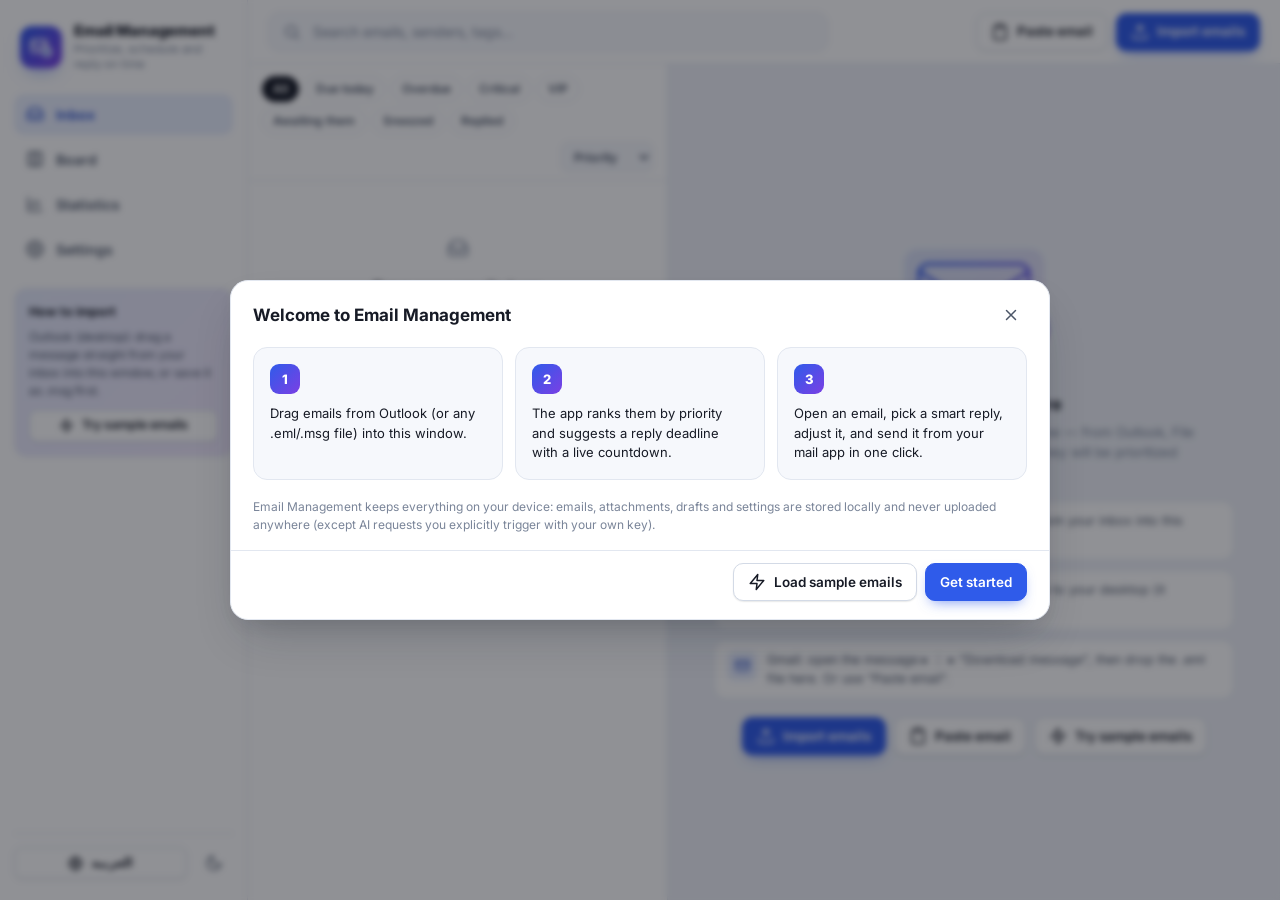
==== index.html @ e76b5bb7 "Add files via upload" ====
<!DOCTYPE html>
<html lang="en" dir="ltr">
<head>
  <meta charset="utf-8">
  <meta name="viewport" content="width=device-width, initial-scale=1, viewport-fit=cover">
  <title>Email Management</title>
  <meta name="description" content="Prioritize your emails, set reply deadlines with live countdowns, and draft replies with smart suggestions — all on your device.">
  <meta name="theme-color" content="#2f5bea">
  <meta name="color-scheme" content="light dark">
  <link rel="manifest" href="manifest.json">
  <link rel="icon" href="icons/favicon.svg" type="image/svg+xml">
  <link rel="apple-touch-icon" href="icons/icon-192.png">
  <link rel="preconnect" href="https://fonts.googleapis.com">
  <link rel="preconnect" href="https://fonts.gstatic.com" crossorigin>
  <link rel="stylesheet" href="https://fonts.googleapis.com/css2?family=Inter:wght@400;500;600;700;800&family=IBM+Plex+Sans+Arabic:wght@400;500;600;700&display=swap">
  <link rel="stylesheet" href="css/styles.css">
</head>
<body>
<svg style="display:none" xmlns="http://www.w3.org/2000/svg">
  <symbol id="i-inbox" viewBox="0 0 24 24"><path d="M22 12h-6l-2 3h-4l-2-3H2"/><path d="M5.45 5.11 2 12v6a2 2 0 0 0 2 2h16a2 2 0 0 0 2-2v-6l-3.45-6.89A2 2 0 0 0 16.76 4H7.24a2 2 0 0 0-1.79 1.11z"/></symbol>
  <symbol id="i-board" viewBox="0 0 24 24"><rect x="3" y="3" width="18" height="18" rx="2"/><path d="M9 3v18M15 3v18"/></symbol>
  <symbol id="i-chart" viewBox="0 0 24 24"><path d="M3 3v18h18"/><path d="M7 15v-4M12 15V7M17 15v-6"/></symbol>
  <symbol id="i-settings" viewBox="0 0 24 24"><circle cx="12" cy="12" r="3"/><path d="M19.4 15a1.65 1.65 0 0 0 .33 1.82l.06.06a2 2 0 1 1-2.83 2.83l-.06-.06a1.65 1.65 0 0 0-1.82-.33 1.65 1.65 0 0 0-1 1.51V21a2 2 0 1 1-4 0v-.09A1.65 1.65 0 0 0 9 19.4a1.65 1.65 0 0 0-1.82.33l-.06.06a2 2 0 1 1-2.83-2.83l.06-.06A1.65 1.65 0 0 0 4.68 15a1.65 1.65 0 0 0-1.51-1H3a2 2 0 1 1 0-4h.09A1.65 1.65 0 0 0 4.6 9a1.65 1.65 0 0 0-.33-1.82l-.06-.06a2 2 0 1 1 2.83-2.83l.06.06A1.65 1.65 0 0 0 9 4.68a1.65 1.65 0 0 0 1-1.51V3a2 2 0 1 1 4 0v.09a1.65 1.65 0 0 0 1 1.51 1.65 1.65 0 0 0 1.82-.33l.06-.06a2 2 0 1 1 2.83 2.83l-.06.06A1.65 1.65 0 0 0 19.4 9a1.65 1.65 0 0 0 1.51 1H21a2 2 0 1 1 0 4h-.09a1.65 1.65 0 0 0-1.51 1z"/></symbol>
  <symbol id="i-search" viewBox="0 0 24 24"><circle cx="11" cy="11" r="7"/><path d="m21 21-4.35-4.35"/></symbol>
  <symbol id="i-upload" viewBox="0 0 24 24"><path d="M21 15v4a2 2 0 0 1-2 2H5a2 2 0 0 1-2-2v-4"/><path d="m17 8-5-5-5 5M12 3v12"/></symbol>
  <symbol id="i-paste" viewBox="0 0 24 24"><path d="M16 4h2a2 2 0 0 1 2 2v14a2 2 0 0 1-2 2H6a2 2 0 0 1-2-2V6a2 2 0 0 1 2-2h2"/><rect x="8" y="2" width="8" height="4" rx="1"/></symbol>
  <symbol id="i-plus" viewBox="0 0 24 24"><path d="M12 5v14M5 12h14"/></symbol>
  <symbol id="i-sun" viewBox="0 0 24 24"><circle cx="12" cy="12" r="4"/><path d="M12 2v2M12 20v2M4.93 4.93l1.41 1.41M17.66 17.66l1.41 1.41M2 12h2M20 12h2M4.93 19.07l1.41-1.41M17.66 6.34l1.41-1.41"/></symbol>
  <symbol id="i-moon" viewBox="0 0 24 24"><path d="M21 12.79A9 9 0 1 1 11.21 3 7 7 0 0 0 21 12.79z"/></symbol>
  <symbol id="i-globe" viewBox="0 0 24 24"><circle cx="12" cy="12" r="10"/><path d="M2 12h20M12 2a15.3 15.3 0 0 1 4 10 15.3 15.3 0 0 1-4 10 15.3 15.3 0 0 1-4-10 15.3 15.3 0 0 1 4-10z"/></symbol>
  <symbol id="i-clip" viewBox="0 0 24 24"><path d="m21.44 11.05-9.19 9.19a6 6 0 0 1-8.49-8.49l9.19-9.19a4 4 0 0 1 5.66 5.66l-9.2 9.19a2 2 0 0 1-2.83-2.83l8.49-8.48"/></symbol>
  <symbol id="i-clock" viewBox="0 0 24 24"><circle cx="12" cy="12" r="10"/><path d="M12 6v6l4 2"/></symbol>
  <symbol id="i-bell" viewBox="0 0 24 24"><path d="M18 8A6 6 0 0 0 6 8c0 7-3 9-3 9h18s-3-2-3-9"/><path d="M13.73 21a2 2 0 0 1-3.46 0"/></symbol>
  <symbol id="i-snooze" viewBox="0 0 24 24"><path d="M18 8A6 6 0 0 0 6 8c0 7-3 9-3 9h18s-3-2-3-9"/><path d="M13.73 21a2 2 0 0 1-3.46 0"/><path d="M9 7h6l-6 5h6" stroke-width="1.8"/></symbol>
  <symbol id="i-tag" viewBox="0 0 24 24"><path d="M20.59 13.41l-7.17 7.17a2 2 0 0 1-2.83 0L2 12V2h10l8.59 8.59a2 2 0 0 1 0 2.82z"/><circle cx="7" cy="7" r="1.5"/></symbol>
  <symbol id="i-star" viewBox="0 0 24 24"><path d="m12 2 3.09 6.26L22 9.27l-5 4.87 1.18 6.88L12 17.77l-6.18 3.25L7 14.14 2 9.27l6.91-1.01L12 2z"/></symbol>
  <symbol id="i-trash" viewBox="0 0 24 24"><path d="M3 6h18M8 6V4a2 2 0 0 1 2-2h4a2 2 0 0 1 2 2v2m3 0v14a2 2 0 0 1-2 2H7a2 2 0 0 1-2-2V6h14z"/><path d="M10 11v6M14 11v6"/></symbol>
  <symbol id="i-reply" viewBox="0 0 24 24"><path d="M9 17 4 12l5-5"/><path d="M20 18v-2a4 4 0 0 0-4-4H4"/></symbol>
  <symbol id="i-send" viewBox="0 0 24 24"><path d="m22 2-7 20-4-9-9-4 20-7z"/><path d="M22 2 11 13"/></symbol>
  <symbol id="i-copy" viewBox="0 0 24 24"><rect x="9" y="9" width="13" height="13" rx="2"/><path d="M5 15H4a2 2 0 0 1-2-2V4a2 2 0 0 1 2-2h9a2 2 0 0 1 2 2v1"/></symbol>
  <symbol id="i-check" viewBox="0 0 24 24"><path d="M20 6 9 17l-5-5"/></symbol>
  <symbol id="i-check-circle" viewBox="0 0 24 24"><path d="M22 11.08V12a10 10 0 1 1-5.93-9.14"/><path d="M22 4 12 14.01l-3-3"/></symbol>
  <symbol id="i-chevron" viewBox="0 0 24 24"><path d="m6 9 6 6 6-6"/></symbol>
  <symbol id="i-x" viewBox="0 0 24 24"><path d="M18 6 6 18M6 6l12 12"/></symbol>
  <symbol id="i-more" viewBox="0 0 24 24"><circle cx="12" cy="12" r="1.5"/><circle cx="19" cy="12" r="1.5"/><circle cx="5" cy="12" r="1.5"/></symbol>
  <symbol id="i-mail" viewBox="0 0 24 24"><rect x="2" y="4" width="20" height="16" rx="2"/><path d="m22 7-10 6L2 7"/></symbol>
  <symbol id="i-calendar" viewBox="0 0 24 24"><rect x="3" y="4" width="18" height="18" rx="2"/><path d="M16 2v4M8 2v4M3 10h18"/></symbol>
  <symbol id="i-sparkles" viewBox="0 0 24 24"><path d="m12 3 1.9 5.1L19 10l-5.1 1.9L12 17l-1.9-5.1L5 10l5.1-1.9L12 3z"/><path d="M19 17l.8 2.2L22 20l-2.2.8L19 23l-.8-2.2L16 20l2.2-.8L19 17zM5 2l.6 1.4L7 4l-1.4.6L5 6l-.6-1.4L3 4l1.4-.6L5 2z"/></symbol>
  <symbol id="i-zap" viewBox="0 0 24 24"><path d="M13 2 3 14h9l-1 8 10-12h-9l1-8z"/></symbol>
  <symbol id="i-download" viewBox="0 0 24 24"><path d="M21 15v4a2 2 0 0 1-2 2H5a2 2 0 0 1-2-2v-4"/><path d="m7 10 5 5 5-5M12 15V3"/></symbol>
  <symbol id="i-external" viewBox="0 0 24 24"><path d="M18 13v6a2 2 0 0 1-2 2H5a2 2 0 0 1-2-2V8a2 2 0 0 1 2-2h6"/><path d="M15 3h6v6M10 14 21 3"/></symbol>
  <symbol id="i-menu" viewBox="0 0 24 24"><path d="M3 12h18M3 6h18M3 18h18"/></symbol>
  <symbol id="i-arrow-left" viewBox="0 0 24 24"><path d="m12 19-7-7 7-7M19 12H5"/></symbol>
  <symbol id="i-edit" viewBox="0 0 24 24"><path d="M11 4H4a2 2 0 0 0-2 2v14a2 2 0 0 0 2 2h14a2 2 0 0 0 2-2v-7"/><path d="M18.5 2.5a2.12 2.12 0 0 1 3 3L12 15l-4 1 1-4 9.5-9.5z"/></symbol>
  <symbol id="i-flag" viewBox="0 0 24 24"><path d="M4 15s1-1 4-1 5 2 8 2 4-1 4-1V3s-1 1-4 1-5-2-8-2-4 1-4 1z"/><path d="M4 22v-7"/></symbol>
  <symbol id="i-user" viewBox="0 0 24 24"><path d="M20 21v-2a4 4 0 0 0-4-4H8a4 4 0 0 0-4 4v2"/><circle cx="12" cy="7" r="4"/></symbol>
  <symbol id="i-image" viewBox="0 0 24 24"><rect x="3" y="3" width="18" height="18" rx="2"/><circle cx="8.5" cy="8.5" r="1.5"/><path d="m21 15-5-5L5 21"/></symbol>
  <symbol id="i-refresh" viewBox="0 0 24 24"><path d="M23 4v6h-6M1 20v-6h6"/><path d="M3.51 9a9 9 0 0 1 14.85-3.36L23 10M1 14l4.64 4.36A9 9 0 0 0 20.49 15"/></symbol>
  <symbol id="i-info" viewBox="0 0 24 24"><circle cx="12" cy="12" r="10"/><path d="M12 16v-4M12 8h.01"/></symbol>
  <symbol id="i-shield" viewBox="0 0 24 24"><path d="M12 22s8-4 8-10V5l-8-3-8 3v7c0 6 8 10 8 10z"/></symbol>
  <symbol id="i-folder" viewBox="0 0 24 24"><path d="M22 19a2 2 0 0 1-2 2H4a2 2 0 0 1-2-2V5a2 2 0 0 1 2-2h5l2 3h9a2 2 0 0 1 2 2z"/></symbol>
  <symbol id="i-key" viewBox="0 0 24 24"><path d="m21 2-2 2m-7.61 7.61a5.5 5.5 0 1 1-7.778 7.778 5.5 5.5 0 0 1 7.777-7.777zm0 0L15.5 7.5m0 0 3 3L22 7l-3-3m-3.5 3.5L19 4"/></symbol>
  <symbol id="i-list" viewBox="0 0 24 24"><path d="M8 6h13M8 12h13M8 18h13M3 6h.01M3 12h.01M3 18h.01"/></symbol>
  <symbol id="i-help" viewBox="0 0 24 24"><circle cx="12" cy="12" r="10"/><path d="M9.09 9a3 3 0 0 1 5.83 1c0 2-3 3-3 3M12 17h.01"/></symbol>
  <symbol id="i-logo" viewBox="0 0 24 24"><rect x="2.5" y="5" width="15" height="12" rx="2.5"/><path d="m2.5 8 7.5 5 7.5-5"/><circle cx="18" cy="17" r="4.2" fill="var(--logo-bg, #2f5bea)"/><path d="M18 14.8V17l1.6 1"/></symbol>
</svg>

<div class="app" id="app">
  <aside class="sidebar" id="sidebar">
    <div class="brand">
      <div class="brand-logo"><svg class="ic" style="width:24px;height:24px"><use href="#i-logo"/></svg></div>
      <div class="brand-text"><div class="brand-name" data-i18n="appName"></div><div class="brand-tag" data-i18n="tagline"></div></div>
    </div>
    <nav class="nav">
      <button class="nav-item active" data-view="inbox"><svg class="ic"><use href="#i-inbox"/></svg><span data-i18n="nav_inbox"></span><span class="nav-count" id="countInbox"></span></button>
      <button class="nav-item" data-view="board"><svg class="ic"><use href="#i-board"/></svg><span data-i18n="nav_board"></span></button>
      <button class="nav-item" data-view="stats"><svg class="ic"><use href="#i-chart"/></svg><span data-i18n="nav_stats"></span></button>
      <button class="nav-item" data-view="settings"><svg class="ic"><use href="#i-settings"/></svg><span data-i18n="nav_settings"></span></button>
    </nav>
    <div class="sidebar-block">
      <h4 data-i18n="help_drag"></h4>
      <p data-i18n="empty_outlook"></p>
      <button class="btn sm" id="btnSamples"><svg class="ic sm"><use href="#i-zap"/></svg><span data-i18n="btn_samples"></span></button>
    </div>
    <div class="sidebar-footer">
      <button class="btn sm" id="btnLang"><svg class="ic sm"><use href="#i-globe"/></svg><span id="btnLangText"></span></button>
      <button class="icon-btn" id="btnTheme" title=""><svg class="ic"><use href="#i-moon"/></svg></button>
    </div>
  </aside>
  <div class="scrim" id="scrim"></div>
  <main class="main">
    <header class="topbar">
      <button class="icon-btn" id="btnMenu"><svg class="ic"><use href="#i-menu"/></svg></button>
      <div class="search"><svg class="ic"><use href="#i-search"/></svg><input id="searchInput" type="search" autocomplete="off"></div>
      <div class="topbar-actions">
        <button class="btn" id="btnPaste"><svg class="ic"><use href="#i-paste"/></svg><span data-i18n="btn_paste"></span></button>
        <button class="btn btn-primary" id="btnImport"><svg class="ic"><use href="#i-upload"/></svg><span data-i18n="btn_import"></span></button>
        <input type="file" id="fileInput" multiple accept=".eml,.msg,message/rfc822,application/vnd.ms-outlook" hidden>
      </div>
    </header>

    <section class="view active" id="view-inbox">
      <div class="inbox-layout" id="inboxLayout">
        <div class="list-pane">
          <div class="list-toolbar">
            <div class="filters" id="filters"></div>
            <div class="list-meta"><span id="listCount"></span><select class="sel" id="sortSelect"></select></div>
          </div>
          <div class="bulk-bar" id="bulkBar" hidden></div>
          <div class="email-list" id="emailList"></div>
        </div>
        <div class="detail-pane" id="detailPane"></div>
      </div>
    </section>
    <section class="view" id="view-board"><div class="board-wrap"><div class="board-head"><div><h2 data-i18n="nav_board"></h2><p data-i18n="board_hint"></p></div></div><div class="board" id="board"></div></div></section>
    <section class="view" id="view-stats"><div class="stats-wrap" id="stats"></div></section>
    <section class="view" id="view-settings"><div class="settings-wrap" id="settings"></div></section>
  </main>
</div>

<div class="drop-overlay" id="dropOverlay"><div class="drop-box"><div class="ico"><svg class="ic"><use href="#i-upload"/></svg></div><h2 data-i18n="drop_title"></h2><p data-i18n="drop_sub"></p></div></div>
<div class="modal-root" id="modalRoot"></div>
<div class="toast-root" id="toastRoot"></div>

<script src="js/i18n.js"></script>
<script src="js/db.js"></script>
<script src="js/mime.js"></script>
<script src="js/msg.js"></script>
<script src="js/engine.js"></script>
<script src="js/samples.js"></script>
<script src="js/app.js"></script>
<script src="js/reply.js"></script>
<script src="js/extras.js"></script>
</body>
</html>
---- css/styles.css ----
/* ============================================================
   Email Management — styles
   ============================================================ */
:root {
  --font-latin: "Inter", "Segoe UI", system-ui, -apple-system, "Helvetica Neue", Arial, sans-serif;
  --font-arabic: "IBM Plex Sans Arabic", "Segoe UI", "Noto Sans Arabic", "Noto Naskh Arabic", Tahoma, Arial, sans-serif;
  --font: var(--font-latin);

  --bg: #eef1f7;
  --bg-2: #e6eaf3;
  --surface: #ffffff;
  --surface-2: #f6f8fc;
  --surface-3: #eef2f9;
  --text: #171b26;
  --text-2: #4b5567;
  --muted: #7a8599;
  --border: #e2e7f0;
  --border-2: #d3dae6;
  --primary: #2f5bea;
  --primary-2: #1e46c8;
  --primary-soft: #e8eefe;
  --primary-text: #1f47c9;
  --accent: #7b3fe4;
  --grad: linear-gradient(135deg, #2f5bea 0%, #7b3fe4 100%);
  --grad-soft: linear-gradient(135deg, rgba(47,91,234,.12), rgba(123,63,228,.12));
  --success: #1f9d55; --success-soft: #e3f6ea;
  --warning: #e8890c; --warning-soft: #fff1dc;
  --danger: #e03131; --danger-soft: #fde8e8;
  --info: #0b7285; --info-soft: #dff5f9;

  --p1: #e03131; --p1-soft: #fde8e8;
  --p2: #f08c00; --p2-soft: #fff0d6;
  --p3: #2f5bea; --p3-soft: #e8eefe;
  --p4: #6f7d94; --p4-soft: #eceff5;

  --s-todo: #2f5bea; --s-drafting: #7b3fe4; --s-replied: #1f9d55; --s-awaiting: #0b7285;

  --shadow-sm: 0 1px 2px rgba(23,27,38,.06), 0 1px 1px rgba(23,27,38,.04);
  --shadow: 0 6px 18px -6px rgba(23,27,38,.14), 0 2px 6px -2px rgba(23,27,38,.06);
  --shadow-lg: 0 24px 48px -16px rgba(23,27,38,.28), 0 8px 20px -8px rgba(23,27,38,.12);
  --radius: 14px; --radius-sm: 9px; --radius-xs: 6px;
  --sidebar-w: 248px;
  --topbar-h: 64px;
  --paper: #ffffff;
  --paper-text: #1b1f2a;
}
html[data-theme="dark"] {
  --bg: #0e1118; --bg-2: #0a0c12;
  --surface: #161a24; --surface-2: #1c2130; --surface-3: #232939;
  --text: #e9edf6; --text-2: #b6bfd1; --muted: #8791a6;
  --border: #262c3b; --border-2: #323a4d;
  --primary: #5b7cff; --primary-2: #7b95ff; --primary-soft: #1d2747; --primary-text: #9db0ff;
  --grad-soft: linear-gradient(135deg, rgba(91,124,255,.16), rgba(155,102,255,.16));
  --success: #3ccf7a; --success-soft: #12301f;
  --warning: #ffb547; --warning-soft: #3a2a10;
  --danger: #ff6b6b; --danger-soft: #3d1c1c;
  --info: #3bc9db; --info-soft: #0f2f36;
  --p1: #ff6b6b; --p1-soft: #3d1c1c;
  --p2: #ffa94d; --p2-soft: #3a2a10;
  --p3: #6f8cff; --p3-soft: #1d2747;
  --p4: #9aa5bb; --p4-soft: #262c3b;
  --s-todo: #6f8cff; --s-drafting: #b083ff; --s-replied: #3ccf7a; --s-awaiting: #3bc9db;
  --shadow-sm: 0 1px 2px rgba(0,0,0,.35);
  --shadow: 0 8px 24px -8px rgba(0,0,0,.6);
  --shadow-lg: 0 28px 60px -20px rgba(0,0,0,.75);
  --paper: #ffffff; --paper-text: #1b1f2a;
}
html[lang="ar"] { --font: var(--font-arabic); }

* { box-sizing: border-box; }
html, body { height: 100%; }
body {
  margin: 0; font-family: var(--font); font-size: 14px; line-height: 1.5; color: var(--text);
  background: var(--bg); -webkit-font-smoothing: antialiased; overflow: hidden;
}
button, input, select, textarea { font: inherit; color: inherit; }
button { cursor: pointer; }
a { color: var(--primary-text); }
::selection { background: rgba(47,91,234,.25); }
[hidden] { display: none !important; }
svg.ic { width: 18px; height: 18px; stroke: currentColor; fill: none; stroke-width: 2; stroke-linecap: round; stroke-linejoin: round; flex: none; }
svg.ic.sm { width: 15px; height: 15px; }
svg.ic.lg { width: 22px; height: 22px; }
html[dir="rtl"] .flip-rtl { transform: scaleX(-1); }

/* ---------- layout ---------- */
.app { display: grid; grid-template-columns: var(--sidebar-w) 1fr; grid-template-rows: minmax(0, 1fr); height: 100vh; height: 100dvh; }
.sidebar {
  background: var(--surface); border-inline-end: 1px solid var(--border);
  display: flex; flex-direction: column; padding: 18px 14px; gap: 8px; z-index: 20;
}
.brand { display: flex; align-items: center; gap: 12px; padding: 4px 6px 14px; }
.brand-logo { width: 42px; height: 42px; border-radius: 12px; background: var(--grad); display: grid; place-items: center; color: #fff; box-shadow: 0 8px 18px -8px rgba(47,91,234,.7); flex: none; }
.brand-logo svg { width: 24px; height: 24px; }
.brand-name { font-weight: 800; font-size: 15px; letter-spacing: -.01em; line-height: 1.2; }
.brand-tag { font-size: 11.5px; color: var(--muted); margin-top: 2px; line-height: 1.3; }
.nav { display: flex; flex-direction: column; gap: 4px; }
.nav-item {
  display: flex; align-items: center; gap: 12px; padding: 10px 12px; border-radius: 10px; border: 0; background: transparent;
  color: var(--text-2); font-weight: 600; text-align: start; width: 100%; transition: background .15s, color .15s;
}
.nav-item:hover { background: var(--surface-2); color: var(--text); }
.nav-item.active { background: var(--primary-soft); color: var(--primary-text); }
.nav-item .nav-count { margin-inline-start: auto; font-size: 11.5px; font-weight: 700; background: var(--surface-3); color: var(--text-2); padding: 2px 8px; border-radius: 999px; min-width: 22px; text-align: center; }
.nav-item.active .nav-count { background: var(--primary); color: #fff; }
.nav-item .nav-count.danger { background: var(--danger); color: #fff; }
.nav-item .nav-count:empty { display: none; }
.sidebar-block { margin-top: 10px; padding: 14px; border-radius: 12px; background: var(--grad-soft); border: 1px solid var(--border); }
.sidebar-block h4 { margin: 0 0 6px; font-size: 12.5px; }
.sidebar-block p { margin: 0; font-size: 12px; color: var(--text-2); }
.sidebar-block .btn { margin-top: 10px; width: 100%; }
.sidebar-footer { margin-top: auto; display: flex; gap: 8px; align-items: center; padding-top: 10px; border-top: 1px solid var(--border); }
.sidebar-footer .btn { flex: 1; }
.main { display: flex; flex-direction: column; min-width: 0; height: 100%; }
.scrim { display: none; }
#btnMenu { display: none; }
.topbar { height: var(--topbar-h); display: flex; align-items: center; gap: 12px; padding: 0 20px; background: var(--surface); border-bottom: 1px solid var(--border); flex: none; }
.search { flex: 1; max-width: 560px; display: flex; align-items: center; gap: 10px; background: var(--surface-2); border: 1px solid var(--border); border-radius: 12px; padding: 0 14px; height: 40px; color: var(--muted); transition: box-shadow .15s, border-color .15s; }
.search:focus-within { border-color: var(--primary); box-shadow: 0 0 0 3px rgba(47,91,234,.15); color: var(--text); }
.search input { flex: 1; border: 0; background: transparent; outline: 0; min-width: 0; color: var(--text); }
.search input::placeholder { color: var(--muted); }
.topbar-actions { margin-inline-start: auto; display: flex; gap: 8px; align-items: center; }
.view { display: none; flex: 1; min-height: 0; }
.view.active { display: flex; flex-direction: column; }

/* ---------- buttons ---------- */
.btn {
  display: inline-flex; align-items: center; justify-content: center; gap: 8px; height: 38px; padding: 0 14px; border-radius: 10px;
  border: 1px solid var(--border-2); background: var(--surface); color: var(--text); font-weight: 600; font-size: 13.5px; white-space: nowrap;
  transition: background .15s, border-color .15s, transform .05s, box-shadow .15s; box-shadow: var(--shadow-sm);
}
.btn:hover { background: var(--surface-2); border-color: var(--border-2); }
.btn:active { transform: translateY(1px); }
.btn:disabled { opacity: .55; cursor: not-allowed; }
.btn.sm { height: 32px; padding: 0 11px; font-size: 12.5px; border-radius: 8px; }
.btn.xs { height: 28px; padding: 0 9px; font-size: 12px; border-radius: 7px; gap: 6px; }
.btn.block { width: 100%; }
.btn-primary { background: var(--primary); border-color: var(--primary); color: #fff; box-shadow: 0 6px 14px -6px rgba(47,91,234,.7); }
.btn-primary:hover { background: var(--primary-2); border-color: var(--primary-2); }
.btn-grad { background: var(--grad); border-color: transparent; color: #fff; box-shadow: 0 8px 18px -8px rgba(123,63,228,.7); }
.btn-grad:hover { filter: brightness(1.06); background: var(--grad); }
.btn-danger { color: var(--danger); }
.btn-danger:hover { background: var(--danger-soft); border-color: var(--danger); }
.btn-success { background: var(--success); border-color: var(--success); color: #fff; }
.btn-success:hover { filter: brightness(1.05); background: var(--success); }
.btn-ghost { background: transparent; border-color: transparent; box-shadow: none; }
.btn-ghost:hover { background: var(--surface-2); }
.icon-btn { width: 38px; height: 38px; padding: 0; border-radius: 10px; display: inline-grid; place-items: center; border: 1px solid transparent; background: transparent; color: var(--text-2); transition: background .15s, color .15s; }
.icon-btn:hover { background: var(--surface-2); color: var(--text); }
.icon-btn.sm { width: 32px; height: 32px; border-radius: 8px; }
.icon-btn.active { background: var(--primary-soft); color: var(--primary-text); }

/* ---------- chips & pills ---------- */
.chip { display: inline-flex; align-items: center; gap: 6px; height: 26px; padding: 0 10px; border-radius: 999px; font-size: 12px; font-weight: 600; border: 1px solid var(--border); background: var(--surface); color: var(--text-2); white-space: nowrap; }
.chip.sm { height: 22px; padding: 0 8px; font-size: 11px; }
.chip.clickable { cursor: pointer; transition: background .15s, border-color .15s; }
.chip.clickable:hover { border-color: var(--border-2); background: var(--surface-2); }
.chip.active { background: var(--text); color: var(--surface); border-color: var(--text); }
.pill { display: inline-flex; align-items: center; gap: 5px; height: 22px; padding: 0 8px; border-radius: 6px; font-size: 11px; font-weight: 700; letter-spacing: .01em; white-space: nowrap; }
.pill.p1 { background: var(--p1-soft); color: var(--p1); }
.pill.p2 { background: var(--p2-soft); color: var(--p2); }
.pill.p3 { background: var(--p3-soft); color: var(--p3); }
.pill.p4 { background: var(--p4-soft); color: var(--p4); }
.pill.st-todo { background: var(--primary-soft); color: var(--s-todo); }
.pill.st-drafting { background: rgba(123,63,228,.12); color: var(--s-drafting); }
.pill.st-replied { background: var(--success-soft); color: var(--s-replied); }
.pill.st-awaiting { background: var(--info-soft); color: var(--s-awaiting); }
.pill.tag { background: var(--surface-3); color: var(--text-2); font-weight: 600; }
.pill.vip { background: linear-gradient(135deg, #fff3bf, #ffe8a3); color: #8a5a00; }
html[data-theme="dark"] .pill.vip { background: #3a2f0a; color: #ffd166; }
.due { display: inline-flex; align-items: center; gap: 5px; height: 22px; padding: 0 8px; border-radius: 6px; font-size: 11.5px; font-weight: 700; font-variant-numeric: tabular-nums; white-space: nowrap; background: var(--surface-3); color: var(--text-2); }
.due.ok { background: var(--success-soft); color: var(--success); }
.due.soon { background: var(--warning-soft); color: var(--warning); }
.due.urgent { background: #ffe3d1; color: #d9480f; }
html[data-theme="dark"] .due.urgent { background: #3f2415; color: #ff9f6e; }
.due.overdue { background: var(--danger-soft); color: var(--danger); }
.due.none { background: transparent; border: 1px dashed var(--border-2); color: var(--muted); font-weight: 600; }
.due.lg { height: 34px; padding: 0 12px; font-size: 13.5px; border-radius: 9px; cursor: pointer; gap: 8px; }
.due.lg:hover { filter: brightness(.97); }

/* ---------- inbox ---------- */
.inbox-layout { display: grid; grid-template-columns: minmax(340px, 420px) 1fr; grid-template-rows: minmax(0, 1fr); flex: 1; min-height: 0; }
.list-pane { display: flex; flex-direction: column; min-height: 0; border-inline-end: 1px solid var(--border); background: var(--surface); }
.list-toolbar { display: flex; flex-direction: column; gap: 8px; padding: 12px 14px 8px; border-bottom: 1px solid var(--border); }
.filters { display: flex; gap: 6px; flex-wrap: wrap; }
.list-meta { display: flex; align-items: center; gap: 8px; font-size: 12px; color: var(--muted); }
.list-meta select { margin-inline-start: auto; }
select.sel { height: 30px; padding: 0 8px; border-radius: 8px; border: 1px solid var(--border); background: var(--surface-2); font-size: 12.5px; font-weight: 600; color: var(--text-2); outline: 0; }
select.sel:focus { border-color: var(--primary); }
.email-list { flex: 1; overflow-y: auto; padding: 8px; display: flex; flex-direction: column; gap: 6px; }
.email-item {
  position: relative; display: grid; grid-template-columns: 40px 1fr; gap: 12px; padding: 12px 12px 12px 14px; border-radius: 12px; cursor: pointer;
  border: 1px solid transparent; background: transparent; transition: background .12s, border-color .12s, box-shadow .12s;
}
.email-item::before { content: ""; position: absolute; inset-inline-start: 0; top: 12px; bottom: 12px; width: 4px; border-radius: 4px; background: var(--p4); }
.email-item.p1::before { background: var(--p1); } .email-item.p2::before { background: var(--p2); } .email-item.p3::before { background: var(--p3); }
.email-item:hover { background: var(--surface-2); }
.email-item.selected { background: var(--primary-soft); border-color: rgba(47,91,234,.25); }
html[data-theme="dark"] .email-item.selected { border-color: rgba(91,124,255,.35); }
.email-item.checked { background: var(--surface-3); }
.email-item.done { opacity: .72; }
.avatar { width: 40px; height: 40px; border-radius: 12px; display: grid; place-items: center; font-weight: 800; font-size: 14px; color: #fff; flex: none; letter-spacing: .02em; }
.avatar.sm { width: 30px; height: 30px; border-radius: 9px; font-size: 12px; }
.avatar.lg { width: 48px; height: 48px; border-radius: 14px; font-size: 17px; }
.email-item .row1 { display: flex; align-items: baseline; gap: 8px; padding-inline-end: 22px; }
.email-item .sender { font-weight: 700; font-size: 13.5px; white-space: nowrap; overflow: hidden; text-overflow: ellipsis; }
.email-item .when { margin-inline-start: auto; font-size: 11.5px; color: var(--muted); white-space: nowrap; }
.email-item .subject { font-weight: 600; font-size: 13.5px; margin-top: 2px; white-space: nowrap; overflow: hidden; text-overflow: ellipsis; color: var(--text); }
.email-item .snippet { color: var(--muted); font-size: 12.5px; white-space: nowrap; overflow: hidden; text-overflow: ellipsis; margin-top: 1px; }
.email-item .row3 { display: flex; align-items: center; gap: 6px; margin-top: 8px; flex-wrap: wrap; }
.email-item .check { position: absolute; inset-inline-end: 10px; top: 10px; width: 18px; height: 18px; opacity: 0; transition: opacity .12s; accent-color: var(--primary); }
.email-item:hover .check, .email-list.selecting .email-item .check { opacity: 1; }
.email-item .att { color: var(--muted); display: inline-flex; align-items: center; gap: 3px; font-size: 11.5px; }
.list-empty { text-align: center; padding: 48px 24px; color: var(--muted); }
.list-empty h3 { margin: 12px 0 4px; color: var(--text); font-size: 16px; }
.list-empty p { margin: 0; font-size: 13px; }
.bulk-bar { display: flex; flex-wrap: wrap; align-items: center; gap: 6px; padding: 8px 14px; background: var(--primary-soft); border-bottom: 1px solid var(--border); font-size: 13px; font-weight: 600; color: var(--primary-text); }
.bulk-bar .btn { margin-inline-start: 0; }
.bulk-bar .spacer { flex: 1; }

/* ---------- detail ---------- */
.detail-pane { min-width: 0; display: flex; flex-direction: column; min-height: 0; background: var(--bg); }
.detail-empty { flex: 1; display: grid; place-items: center; text-align: center; color: var(--muted); padding: 40px; }
.detail-empty .art { width: 200px; height: 160px; margin: 0 auto 18px; }
.detail-empty h3 { margin: 0 0 6px; color: var(--text); }
.detail-empty p { margin: 0 auto; max-width: 480px; font-size: 13.5px; }
.detail-scroll { flex: 1; overflow-y: auto; padding: 20px 24px 40px; display: flex; flex-direction: column; gap: 16px; }
.detail-head { background: var(--surface); border: 1px solid var(--border); border-radius: var(--radius); padding: 18px 20px; box-shadow: var(--shadow-sm); }
.detail-title { display: flex; align-items: flex-start; gap: 12px; }
.detail-title h2 { margin: 0; font-size: 19px; line-height: 1.3; font-weight: 800; letter-spacing: -.01em; flex: 1; min-width: 0; overflow-wrap: anywhere; }
.detail-title .title-actions { display: flex; gap: 4px; flex: none; }
.detail-sender { display: flex; align-items: center; gap: 12px; margin-top: 14px; flex-wrap: wrap; }
.detail-sender .who { min-width: 0; }
.detail-sender .name { font-weight: 700; display: flex; align-items: center; gap: 8px; flex-wrap: wrap; }
.detail-sender .addr { color: var(--muted); font-size: 12.5px; white-space: nowrap; overflow: hidden; text-overflow: ellipsis; }
.detail-sender .dates { margin-inline-start: auto; text-align: end; font-size: 12px; color: var(--muted); line-height: 1.4; white-space: nowrap; }
.detail-controls { display: flex; flex-wrap: wrap; gap: 10px; align-items: center; margin-top: 16px; padding-top: 14px; border-top: 1px solid var(--border); }
.ctrl { display: flex; align-items: center; gap: 8px; }
.ctrl-label { font-size: 11.5px; font-weight: 700; color: var(--muted); text-transform: uppercase; letter-spacing: .05em; }
html[lang="ar"] .ctrl-label { text-transform: none; letter-spacing: 0; font-size: 12px; }
.seg { display: inline-flex; background: var(--surface-3); border-radius: 9px; padding: 3px; gap: 2px; }
.seg button { height: 28px; padding: 0 10px; border-radius: 7px; border: 0; background: transparent; color: var(--text-2); font-weight: 700; font-size: 12px; transition: background .12s, color .12s; display: inline-flex; align-items: center; gap: 5px; }
.seg button:hover { color: var(--text); }
.seg button.active { background: var(--surface); box-shadow: var(--shadow-sm); color: var(--text); }
.seg button.active.p1 { color: var(--p1); } .seg button.active.p2 { color: var(--p2); } .seg button.active.p3 { color: var(--p3); } .seg button.active.p4 { color: var(--p4); }
.seg .dot { width: 8px; height: 8px; border-radius: 50%; background: currentColor; opacity: .9; }
.seg.sm button { height: 24px; padding: 0 8px; font-size: 11.5px; }
.reasons { display: flex; flex-wrap: wrap; gap: 6px; margin-top: 10px; }
.reasons .chip { height: 22px; font-size: 11px; background: var(--surface-2); }
.meta-grid { display: grid; grid-template-columns: auto 1fr; gap: 6px 14px; font-size: 12.5px; margin-top: 12px; padding-top: 12px; border-top: 1px dashed var(--border); }
.meta-grid dt { color: var(--muted); font-weight: 600; }
.meta-grid dd { margin: 0; overflow-wrap: anywhere; }
.tabs { display: flex; gap: 4px; background: var(--surface); border: 1px solid var(--border); border-radius: 12px; padding: 4px; box-shadow: var(--shadow-sm); position: sticky; top: 0; z-index: 3; }
.tabs button { flex: 1; height: 36px; border: 0; border-radius: 9px; background: transparent; font-weight: 700; color: var(--text-2); display: inline-flex; align-items: center; justify-content: center; gap: 8px; transition: background .12s, color .12s; }
.tabs button.active { background: var(--primary-soft); color: var(--primary-text); }
.tabs button .badge { font-size: 10.5px; background: var(--danger); color: #fff; padding: 1px 6px; border-radius: 999px; }
.card { background: var(--surface); border: 1px solid var(--border); border-radius: var(--radius); box-shadow: var(--shadow-sm); }
.card-head { display: flex; align-items: center; gap: 10px; padding: 14px 18px; border-bottom: 1px solid var(--border); }
.card-head h3 { margin: 0; font-size: 14px; font-weight: 800; display: flex; align-items: center; gap: 8px; }
.card-head .sub { font-size: 12px; color: var(--muted); margin-top: 2px; }
.card-head .spacer { flex: 1; }
.card-body { padding: 16px 18px; }
.paper-wrap { padding: 0; overflow: hidden; }
.paper { background: var(--paper); color: var(--paper-text); border-radius: 0 0 var(--radius) var(--radius); }
.paper iframe { width: 100%; border: 0; display: block; min-height: 120px; background: #fff; color-scheme: light; }
.remote-bar { display: flex; align-items: center; gap: 10px; padding: 10px 18px; background: var(--warning-soft); color: var(--warning); font-size: 12.5px; font-weight: 600; border-bottom: 1px solid var(--border); }
.remote-bar .btn { margin-inline-start: auto; }
.attachments { display: flex; flex-wrap: wrap; gap: 8px; padding: 12px 18px; border-top: 1px solid var(--border); background: var(--surface-2); border-radius: 0 0 var(--radius) var(--radius); }
.att-chip { display: flex; align-items: center; gap: 10px; padding: 8px 10px; border-radius: 10px; background: var(--surface); border: 1px solid var(--border); max-width: 320px; }
.att-chip .ico { width: 34px; height: 34px; border-radius: 8px; display: grid; place-items: center; font-size: 10px; font-weight: 800; color: #fff; background: var(--p4); text-transform: uppercase; flex: none; }
.att-chip .ico.pdf { background: #e03131; } .att-chip .ico.doc { background: #2b579a; } .att-chip .ico.xls { background: #217346; } .att-chip .ico.ppt { background: #d24726; } .att-chip .ico.img { background: #7b3fe4; } .att-chip .ico.zip { background: #f08c00; } .att-chip .ico.eml { background: #0b7285; }
.att-chip .att-name { font-weight: 600; font-size: 12.5px; white-space: nowrap; overflow: hidden; text-overflow: ellipsis; max-width: 180px; }
.att-chip .att-size { font-size: 11px; color: var(--muted); }
.att-chip .att-actions { display: flex; gap: 2px; margin-inline-start: 4px; }
.plain-body { padding: 18px 20px; white-space: pre-wrap; overflow-wrap: anywhere; font-family: var(--font); font-size: 14px; line-height: 1.7; }

/* reply tab */
.points { display: flex; flex-direction: column; gap: 6px; }
.point { display: flex; gap: 10px; align-items: flex-start; padding: 8px 10px; border-radius: 9px; background: var(--surface-2); font-size: 13px; }
.point input { margin-top: 3px; accent-color: var(--success); }
.point.done span { text-decoration: line-through; color: var(--muted); }
.point .kind { font-size: 10.5px; font-weight: 800; padding: 1px 6px; border-radius: 5px; background: var(--primary-soft); color: var(--primary-text); flex: none; margin-top: 2px; }
.point .kind.request { background: var(--warning-soft); color: var(--warning); }
.suggest-controls { display: flex; flex-wrap: wrap; gap: 12px; align-items: center; margin-bottom: 14px; }
.suggestions { display: grid; grid-template-columns: repeat(auto-fit, minmax(200px, 1fr)); gap: 12px; }
.suggestion { border: 1px solid var(--border); border-radius: 12px; padding: 12px 14px; background: var(--surface-2); display: flex; flex-direction: column; gap: 8px; transition: border-color .15s, box-shadow .15s; cursor: pointer; }
.suggestion:hover { border-color: var(--primary); box-shadow: 0 0 0 3px rgba(47,91,234,.12); }
.suggestion h4 { margin: 0; font-size: 13px; display: flex; align-items: center; gap: 8px; }
.suggestion h4 .n { width: 22px; height: 22px; border-radius: 7px; background: var(--grad); color: #fff; display: grid; place-items: center; font-size: 11.5px; flex: none; }
.suggestion p { margin: 0; font-size: 12.5px; color: var(--text-2); white-space: pre-wrap; max-height: 210px; overflow: hidden; position: relative; line-height: 1.6; }
.suggestion p::after { content: ""; position: absolute; left: 0; right: 0; bottom: 0; height: 40px; background: linear-gradient(transparent, var(--surface-2)); }
.suggestion.open p { max-height: none; } .suggestion.open p::after { display: none; }
.suggestion .use { align-self: flex-start; margin-top: auto; }
.ai-row { display: flex; gap: 8px; align-items: center; flex-wrap: wrap; }
.ai-row input { flex: 1; min-width: 220px; }
.composer { display: flex; flex-direction: column; gap: 10px; }
.field { display: flex; flex-direction: column; gap: 6px; }
.field label { font-size: 12px; font-weight: 700; color: var(--text-2); }
.field .hint { font-size: 12px; color: var(--muted); }
.input, .textarea, select.input { width: 100%; height: 40px; padding: 0 12px; border-radius: 10px; border: 1px solid var(--border-2); background: var(--surface); color: var(--text); outline: 0; transition: border-color .15s, box-shadow .15s; }
.input:focus, .textarea:focus, select.input:focus { border-color: var(--primary); box-shadow: 0 0 0 3px rgba(47,91,234,.14); }
.textarea { height: auto; min-height: 120px; padding: 12px; line-height: 1.65; resize: vertical; }
.textarea.reply { min-height: 260px; font-size: 14px; }
.composer-toolbar { display: flex; flex-wrap: wrap; gap: 8px; align-items: center; }
.composer-toolbar .spacer { flex: 1; }
.ai-tools { display: flex; flex-wrap: wrap; gap: 6px; align-items: center; }
.ai-tools .lbl { font-size: 11.5px; color: var(--muted); font-weight: 700; margin-inline-end: 4px; display: inline-flex; align-items: center; gap: 5px; }
.inline-note { font-size: 12px; color: var(--muted); }
.inline-error { font-size: 12.5px; color: var(--danger); background: var(--danger-soft); padding: 8px 10px; border-radius: 8px; }
.tags-edit { display: flex; flex-wrap: wrap; gap: 6px; align-items: center; }
.tags-edit input { height: 26px; border: 1px dashed var(--border-2); border-radius: 999px; padding: 0 10px; background: transparent; font-size: 12px; outline: 0; width: 120px; }
.tags-edit input:focus { border-color: var(--primary); }
.pill.tag .x { cursor: pointer; opacity: .6; } .pill.tag .x:hover { opacity: 1; }
.spinner { width: 16px; height: 16px; border: 2px solid rgba(127,127,127,.3); border-top-color: currentColor; border-radius: 50%; animation: spin .8s linear infinite; display: inline-block; }
@keyframes spin { to { transform: rotate(360deg); } }

/* popover */
.popover { position: absolute; z-index: 60; background: var(--surface); border: 1px solid var(--border); border-radius: 12px; box-shadow: var(--shadow-lg); padding: 8px; min-width: 220px; animation: pop .12s ease-out; }
@keyframes pop { from { opacity: 0; transform: translateY(-4px); } to { opacity: 1; transform: none; } }
.popover .item { display: flex; align-items: center; gap: 10px; width: 100%; text-align: start; padding: 9px 10px; border-radius: 8px; border: 0; background: transparent; font-weight: 600; font-size: 13px; color: var(--text); }
.popover .item:hover { background: var(--surface-2); }
.popover .item.danger { color: var(--danger); }
.popover .sep { height: 1px; background: var(--border); margin: 6px 0; }
.popover .custom { padding: 8px 10px 4px; display: flex; flex-direction: column; gap: 8px; }
.popover .custom input { height: 36px; }

/* ---------- board ---------- */
.board-wrap { flex: 1; min-height: 0; display: flex; flex-direction: column; }
.board-head { padding: 14px 24px 0; display: flex; align-items: center; gap: 12px; }
.board-head h2 { margin: 0; font-size: 18px; } .board-head p { margin: 0; color: var(--muted); font-size: 12.5px; }
.board { flex: 1; display: grid; grid-template-columns: repeat(4, minmax(240px, 1fr)); gap: 14px; padding: 16px 24px 24px; overflow: auto; min-height: 0; }
.col { background: var(--surface-2); border: 1px solid var(--border); border-radius: 14px; display: flex; flex-direction: column; min-height: 0; min-width: 240px; transition: background .15s, border-color .15s; }
.col.over { background: var(--primary-soft); border-color: var(--primary); border-style: dashed; }
.col-head { display: flex; align-items: center; gap: 8px; padding: 12px 14px; font-weight: 800; font-size: 13px; border-bottom: 1px solid var(--border); }
.col-head .dot { width: 10px; height: 10px; border-radius: 50%; }
.col-head .cnt { margin-inline-start: auto; background: var(--surface); border: 1px solid var(--border); padding: 1px 8px; border-radius: 999px; font-size: 11.5px; }
.col-body { padding: 10px; display: flex; flex-direction: column; gap: 8px; overflow-y: auto; flex: 1; min-height: 80px; }
.kcard { background: var(--surface); border: 1px solid var(--border); border-radius: 11px; padding: 10px 12px; cursor: grab; box-shadow: var(--shadow-sm); position: relative; transition: box-shadow .15s, transform .15s; }
.kcard:hover { box-shadow: var(--shadow); transform: translateY(-1px); }
.kcard.dragging { opacity: .5; }
.kcard::before { content: ""; position: absolute; inset-inline-start: 0; top: 10px; bottom: 10px; width: 3px; border-radius: 3px; background: var(--p4); }
.kcard.p1::before { background: var(--p1); } .kcard.p2::before { background: var(--p2); } .kcard.p3::before { background: var(--p3); }
.kcard .ks { font-weight: 700; font-size: 13px; margin: 0 0 2px; white-space: nowrap; overflow: hidden; text-overflow: ellipsis; padding-inline-start: 6px; }
.kcard .kf { font-size: 12px; color: var(--muted); white-space: nowrap; overflow: hidden; text-overflow: ellipsis; padding-inline-start: 6px; }
.kcard .kr { display: flex; gap: 6px; align-items: center; margin-top: 8px; flex-wrap: wrap; padding-inline-start: 6px; }

/* ---------- stats ---------- */
.stats-wrap { flex: 1; overflow-y: auto; padding: 20px 24px 40px; }
.kpis { display: grid; grid-template-columns: repeat(auto-fit, minmax(160px, 1fr)); gap: 12px; }
.kpi { background: var(--surface); border: 1px solid var(--border); border-radius: 14px; padding: 16px 18px; box-shadow: var(--shadow-sm); }
.kpi .v { font-size: 26px; font-weight: 800; letter-spacing: -.02em; line-height: 1.1; font-variant-numeric: tabular-nums; }
.kpi .l { font-size: 12px; color: var(--muted); font-weight: 600; margin-top: 4px; }
.kpi.danger .v { color: var(--danger); } .kpi.success .v { color: var(--success); } .kpi.primary .v { color: var(--primary-text); }
.stats-grid { display: grid; grid-template-columns: repeat(auto-fit, minmax(320px, 1fr)); gap: 14px; margin-top: 14px; }
.bars { display: flex; flex-direction: column; gap: 10px; }
.bar-row { display: grid; grid-template-columns: 120px 1fr 40px; align-items: center; gap: 10px; font-size: 12.5px; }
.bar-row .lbl { font-weight: 600; color: var(--text-2); white-space: nowrap; overflow: hidden; text-overflow: ellipsis; }
.bar-row .track { height: 10px; background: var(--surface-3); border-radius: 999px; overflow: hidden; }
.bar-row .fill { height: 100%; border-radius: 999px; background: var(--primary); transition: width .4s ease; }
.bar-row .val { text-align: end; font-weight: 700; font-variant-numeric: tabular-nums; }
.cols-chart { display: flex; align-items: flex-end; gap: 10px; height: 160px; padding-top: 10px; }
.cols-chart .c { flex: 1; display: flex; flex-direction: column; align-items: center; gap: 6px; height: 100%; justify-content: flex-end; }
.cols-chart .c .b { width: 100%; max-width: 46px; background: var(--primary); border-radius: 6px 6px 3px 3px; min-height: 3px; transition: height .4s ease; position: relative; }
.cols-chart .c .b span { position: absolute; top: -18px; left: 0; right: 0; text-align: center; font-size: 11px; font-weight: 700; }
.cols-chart .c .x { font-size: 11px; color: var(--muted); white-space: nowrap; }

/* ---------- settings ---------- */
.settings-wrap { flex: 1; overflow-y: auto; padding: 20px 24px 60px; }
.settings-grid { display: grid; grid-template-columns: repeat(auto-fit, minmax(380px, 1fr)); gap: 14px; max-width: 1200px; }
.settings-grid .card.wide { grid-column: 1 / -1; }
.form { display: flex; flex-direction: column; gap: 14px; }
.form-row { display: grid; grid-template-columns: repeat(auto-fit, minmax(140px, 1fr)); gap: 10px; }
.switch { display: flex; align-items: center; gap: 10px; cursor: pointer; font-weight: 600; font-size: 13px; }
.switch input { width: 40px; height: 22px; appearance: none; background: var(--border-2); border-radius: 999px; position: relative; transition: background .15s; cursor: pointer; flex: none; }
.switch input::after { content: ""; position: absolute; top: 3px; inset-inline-start: 3px; width: 16px; height: 16px; border-radius: 50%; background: #fff; transition: transform .15s; box-shadow: 0 1px 2px rgba(0,0,0,.3); }
.switch input:checked { background: var(--primary); }
.switch input:checked::after { transform: translateX(18px); }
html[dir="rtl"] .switch input:checked::after { transform: translateX(-18px); }
.status-line { font-size: 12.5px; display: flex; align-items: center; gap: 8px; color: var(--text-2); }
.status-line.ok { color: var(--success); } .status-line.bad { color: var(--danger); }
.template-item { border: 1px solid var(--border); border-radius: 10px; padding: 10px 12px; display: flex; align-items: center; gap: 10px; background: var(--surface-2); }
.template-item .t { font-weight: 700; flex: 1; }
.template-item .b { font-size: 12px; color: var(--muted); white-space: nowrap; overflow: hidden; text-overflow: ellipsis; flex: 2; }
.kbd-help { font-size: 12px; color: var(--muted); }

/* ---------- overlays ---------- */
.drop-overlay { position: fixed; inset: 0; z-index: 200; background: rgba(47,91,234,.18); backdrop-filter: blur(4px); display: none; place-items: center; }
.drop-overlay.show { display: grid; }
.drop-box { background: var(--surface); border: 2px dashed var(--primary); border-radius: 24px; padding: 40px 56px; text-align: center; box-shadow: var(--shadow-lg); animation: pop .15s ease-out; }
.drop-box .ico { width: 72px; height: 72px; border-radius: 20px; background: var(--grad); color: #fff; display: grid; place-items: center; margin: 0 auto 14px; }
.drop-box .ico svg { width: 36px; height: 36px; }
.drop-box h2 { margin: 0 0 4px; } .drop-box p { margin: 0; color: var(--muted); }
.modal-root { position: fixed; inset: 0; z-index: 300; display: none; place-items: center; background: rgba(10,12,20,.45); backdrop-filter: blur(3px); padding: 20px; }
.modal-root.show { display: grid; }
.modal { background: var(--surface); border-radius: 18px; box-shadow: var(--shadow-lg); width: min(640px, 100%); max-height: min(90vh, 900px); display: flex; flex-direction: column; animation: pop .15s ease-out; border: 1px solid var(--border); }
.modal.lg { width: min(820px, 100%); }
.modal-head { display: flex; align-items: center; gap: 12px; padding: 18px 22px 12px; }
.modal-head h3 { margin: 0; font-size: 17px; flex: 1; }
.modal-body { padding: 4px 22px 16px; overflow-y: auto; display: flex; flex-direction: column; gap: 12px; }
.modal-foot { display: flex; gap: 8px; justify-content: flex-end; padding: 12px 22px 18px; border-top: 1px solid var(--border); }
.onb-steps { display: grid; grid-template-columns: repeat(3, 1fr); gap: 12px; }
.onb-step { background: var(--surface-2); border: 1px solid var(--border); border-radius: 14px; padding: 16px; font-size: 13px; }
.onb-step .n { width: 30px; height: 30px; border-radius: 9px; background: var(--grad); color: #fff; display: grid; place-items: center; font-weight: 800; margin-bottom: 10px; }
.toast-root { position: fixed; bottom: 20px; inset-inline-start: 50%; transform: translateX(-50%); z-index: 400; display: flex; flex-direction: column; gap: 8px; align-items: center; pointer-events: none; }
html[dir="rtl"] .toast-root { transform: translateX(50%); }
.toast { pointer-events: auto; background: var(--text); color: var(--surface); padding: 10px 16px; border-radius: 12px; box-shadow: var(--shadow-lg); font-weight: 600; font-size: 13px; display: flex; align-items: center; gap: 12px; animation: pop .15s ease-out; max-width: 90vw; }
.toast.error { background: var(--danger); color: #fff; }
.toast.success { background: var(--success); color: #fff; }
.toast button { background: rgba(255,255,255,.18); border: 0; color: inherit; padding: 4px 10px; border-radius: 7px; font-weight: 700; }
.empty-help { display: grid; gap: 10px; text-align: start; max-width: 520px; margin: 18px auto 0; }
.empty-help .h { display: flex; gap: 10px; align-items: flex-start; background: var(--surface); border: 1px solid var(--border); border-radius: 12px; padding: 10px 12px; font-size: 12.5px; color: var(--text-2); }
.empty-help .h .ico { width: 30px; height: 30px; border-radius: 8px; background: var(--primary-soft); color: var(--primary-text); display: grid; place-items: center; flex: none; }
.empty-actions { display: flex; gap: 8px; justify-content: center; flex-wrap: wrap; margin-top: 18px; }

/* ---------- responsive ---------- */
@media (max-width: 1100px) {
  .inbox-layout { grid-template-columns: minmax(300px, 360px) 1fr; }
  .board { grid-template-columns: repeat(4, 260px); }
}
@media (max-width: 900px) {
  .app { grid-template-columns: 1fr; }
  .sidebar { position: fixed; inset-block: 0; inset-inline-start: 0; width: var(--sidebar-w); transform: translateX(-100%); transition: transform .2s; box-shadow: var(--shadow-lg); }
  html[dir="rtl"] .sidebar { transform: translateX(100%); }
  .sidebar.open { transform: none !important; }
  .scrim { position: fixed; inset: 0; background: rgba(0,0,0,.35); z-index: 19; }
  .scrim.show { display: block; }
  #btnMenu { display: inline-grid; }
  .inbox-layout { grid-template-columns: 1fr; position: relative; }
  .detail-pane { position: absolute; inset: 0; transform: translateX(100%); transition: transform .2s; z-index: 5; }
  html[dir="rtl"] .detail-pane { transform: translateX(-100%); }
  .inbox-layout.show-detail .detail-pane { transform: none; }
  .detail-scroll { padding: 14px 14px 40px; }
  .detail-sender .dates { flex-basis: 100%; text-align: start; margin-inline-start: 0; }
  .topbar { padding: 0 12px; }
  .topbar-actions .btn span { display: none; }
  .onb-steps { grid-template-columns: 1fr; }
  .settings-grid { grid-template-columns: 1fr; }
}
@media (min-width: 901px) { #btnBack { display: none; } }
::-webkit-scrollbar { width: 10px; height: 10px; }
::-webkit-scrollbar-thumb { background: var(--border-2); border-radius: 999px; border: 2px solid transparent; background-clip: padding-box; }
::-webkit-scrollbar-thumb:hover { background: var(--muted); background-clip: padding-box; border: 2px solid transparent; }
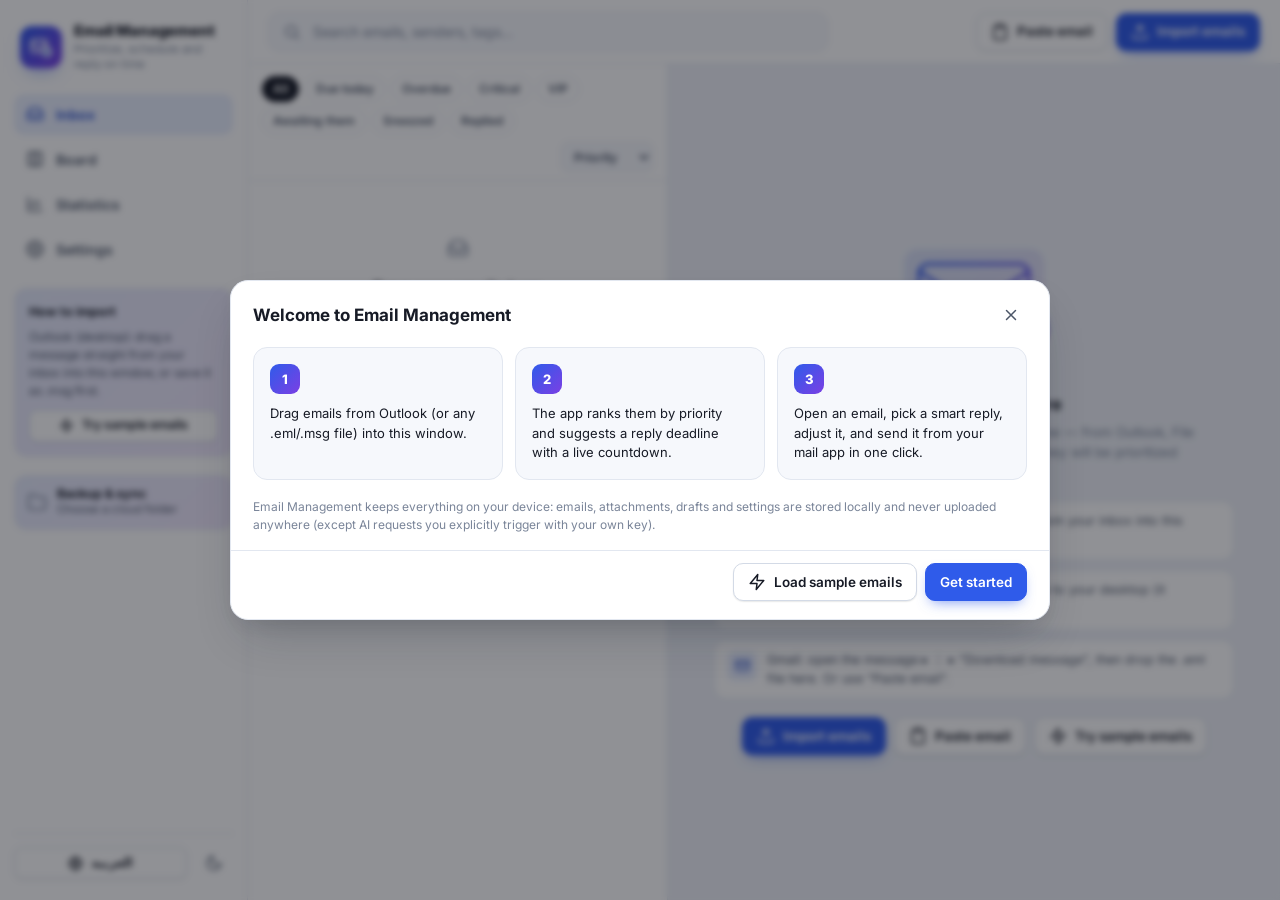
==== commit ffbad2c7: "Add files via upload" ====
--- a/index.html
+++ b/index.html
@@ -57,11 +57,25 @@
   <symbol id="i-image" viewBox="0 0 24 24"><rect x="3" y="3" width="18" height="18" rx="2"/><circle cx="8.5" cy="8.5" r="1.5"/><path d="m21 15-5-5L5 21"/></symbol>
   <symbol id="i-refresh" viewBox="0 0 24 24"><path d="M23 4v6h-6M1 20v-6h6"/><path d="M3.51 9a9 9 0 0 1 14.85-3.36L23 10M1 14l4.64 4.36A9 9 0 0 0 20.49 15"/></symbol>
   <symbol id="i-info" viewBox="0 0 24 24"><circle cx="12" cy="12" r="10"/><path d="M12 16v-4M12 8h.01"/></symbol>
+  <symbol id="i-print" viewBox="0 0 24 24" fill="none" stroke="currentColor" stroke-width="2" stroke-linecap="round" stroke-linejoin="round"><path d="M6 18H4a2 2 0 0 1-2-2v-5a2 2 0 0 1 2-2h16a2 2 0 0 1 2 2v5a2 2 0 0 1-2 2h-2"/><path d="M6 9V3h12v6"/><rect x="6" y="14" width="12" height="8" rx="1"/></symbol>
   <symbol id="i-shield" viewBox="0 0 24 24"><path d="M12 22s8-4 8-10V5l-8-3-8 3v7c0 6 8 10 8 10z"/></symbol>
   <symbol id="i-folder" viewBox="0 0 24 24"><path d="M22 19a2 2 0 0 1-2 2H4a2 2 0 0 1-2-2V5a2 2 0 0 1 2-2h5l2 3h9a2 2 0 0 1 2 2z"/></symbol>
   <symbol id="i-key" viewBox="0 0 24 24"><path d="m21 2-2 2m-7.61 7.61a5.5 5.5 0 1 1-7.778 7.778 5.5 5.5 0 0 1 7.777-7.777zm0 0L15.5 7.5m0 0 3 3L22 7l-3-3m-3.5 3.5L19 4"/></symbol>
   <symbol id="i-list" viewBox="0 0 24 24"><path d="M8 6h13M8 12h13M8 18h13M3 6h.01M3 12h.01M3 18h.01"/></symbol>
   <symbol id="i-help" viewBox="0 0 24 24"><circle cx="12" cy="12" r="10"/><path d="M9.09 9a3 3 0 0 1 5.83 1c0 2-3 3-3 3M12 17h.01"/></symbol>
+  <symbol id="i-cursor" viewBox="0 0 24 24"><path d="M4 3l7.5 17 2.3-6.7L20.5 11 4 3z"/></symbol>
+  <symbol id="i-pen" viewBox="0 0 24 24"><path d="M12 19l7-7 3 3-7 7-3-3z"/><path d="M18 13l-1.5-7.5L2 2l3.5 14.5L13 18l5-5z"/><path d="M2 2l7.586 7.586"/><circle cx="11" cy="11" r="2"/></symbol>
+  <symbol id="i-highlighter" viewBox="0 0 24 24"><path d="M9 11l-6 6v3h9l3-3"/><path d="M22 12l-4.6 4.6a2 2 0 0 1-2.8 0l-5.2-5.2a2 2 0 0 1 0-2.8L14 4"/></symbol>
+  <symbol id="i-type" viewBox="0 0 24 24"><path d="M4 7V4h16v3M9 20h6M12 4v16"/></symbol>
+  <symbol id="i-square" viewBox="0 0 24 24"><rect x="3" y="3" width="18" height="18" rx="2"/></symbol>
+  <symbol id="i-eraser" viewBox="0 0 24 24"><path d="M20 20H7L3 16a2 2 0 0 1 0-2.8l8.6-8.6a2 2 0 0 1 2.8 0l5.2 5.2a2 2 0 0 1 0 2.8L13 19"/><path d="M6.5 11.5l6 6"/></symbol>
+  <symbol id="i-undo" viewBox="0 0 24 24"><path d="M3 7v6h6"/><path d="M21 17a9 9 0 0 0-15-6.7L3 13"/></symbol>
+  <symbol id="i-redo" viewBox="0 0 24 24"><path d="M21 7v6h-6"/><path d="M3 17a9 9 0 0 1 15-6.7L21 13"/></symbol>
+  <symbol id="i-zoom-in" viewBox="0 0 24 24"><circle cx="11" cy="11" r="7"/><path d="m21 21-4.35-4.35M11 8v6M8 11h6"/></symbol>
+  <symbol id="i-zoom-out" viewBox="0 0 24 24"><circle cx="11" cy="11" r="7"/><path d="m21 21-4.35-4.35M8 11h6"/></symbol>
+  <symbol id="i-maximize" viewBox="0 0 24 24"><path d="M8 3H5a2 2 0 0 0-2 2v3m18 0V5a2 2 0 0 0-2-2h-3m0 18h3a2 2 0 0 0 2-2v-3M3 16v3a2 2 0 0 0 2 2h3"/></symbol>
+  <symbol id="i-share" viewBox="0 0 24 24"><circle cx="18" cy="5" r="3"/><circle cx="6" cy="12" r="3"/><circle cx="18" cy="19" r="3"/><path d="m8.59 13.51 6.83 3.98m-.01-10.98-6.82 3.98"/></symbol>
+  <symbol id="i-mic" viewBox="0 0 24 24"><path d="M12 1a3 3 0 0 0-3 3v8a3 3 0 0 0 6 0V4a3 3 0 0 0-3-3z"/><path d="M19 10v2a7 7 0 0 1-14 0v-2M12 19v4M8 23h8"/></symbol>
   <symbol id="i-logo" viewBox="0 0 24 24"><rect x="2.5" y="5" width="15" height="12" rx="2.5"/><path d="m2.5 8 7.5 5 7.5-5"/><circle cx="18" cy="17" r="4.2" fill="var(--logo-bg, #2f5bea)"/><path d="M18 14.8V17l1.6 1"/></symbol>
 </svg>
 
@@ -82,6 +96,7 @@
       <p data-i18n="empty_outlook"></p>
       <button class="btn sm" id="btnSamples"><svg class="ic sm"><use href="#i-zap"/></svg><span data-i18n="btn_samples"></span></button>
     </div>
+    <button class="sync-status" id="syncStatus" type="button" hidden></button>
     <div class="sidebar-footer">
       <button class="btn sm" id="btnLang"><svg class="ic sm"><use href="#i-globe"/></svg><span id="btnLangText"></span></button>
       <button class="icon-btn" id="btnTheme" title=""><svg class="ic"><use href="#i-moon"/></svg></button>
@@ -129,7 +144,11 @@
 <script src="js/engine.js"></script>
 <script src="js/samples.js"></script>
 <script src="js/app.js"></script>
+<script src="js/editor.js"></script>
+<script src="js/notes.js"></script>
 <script src="js/reply.js"></script>
 <script src="js/extras.js"></script>
+  <script src="js/sync.js"></script>
+  <script src="js/features.js"></script>
 </body>
 </html>
--- a/css/styles.css
+++ b/css/styles.css
@@ -366,7 +366,7 @@
 
 /* ---------- settings ---------- */
 .settings-wrap { flex: 1; overflow-y: auto; padding: 20px 24px 60px; }
-.settings-grid { display: grid; grid-template-columns: repeat(auto-fit, minmax(380px, 1fr)); gap: 14px; max-width: 1200px; }
+.settings-grid { display: grid; grid-template-columns: repeat(auto-fit, minmax(380px, 1fr)); grid-auto-flow: dense; gap: 14px; max-width: 1200px; }
 .settings-grid .card.wide { grid-column: 1 / -1; }
 .form { display: flex; flex-direction: column; gap: 14px; }
 .form-row { display: grid; grid-template-columns: repeat(auto-fit, minmax(140px, 1fr)); gap: 10px; }
@@ -440,3 +440,118 @@
 ::-webkit-scrollbar { width: 10px; height: 10px; }
 ::-webkit-scrollbar-thumb { background: var(--border-2); border-radius: 999px; border: 2px solid transparent; background-clip: padding-box; }
 ::-webkit-scrollbar-thumb:hover { background: var(--muted); background-clip: padding-box; border: 2px solid transparent; }
+
+/* ---------- attachment editor ---------- */
+.att-chip { cursor: pointer; transition: border-color .15s, box-shadow .15s; }
+.att-hint { flex-basis: 100%; display: flex; align-items: center; gap: 6px; font-size: 11.5px; color: var(--muted); padding-top: 2px; }
+.att-chip:hover { border-color: var(--primary); box-shadow: 0 0 0 3px rgba(47,91,234,.10); }
+.att-chip.edited { border-style: dashed; }
+.edited-badge { color: var(--success); font-weight: 700; }
+.editor { position: fixed; inset: 0; z-index: 250; background: var(--bg-2); display: flex; flex-direction: column; }
+.ed-bar { display: flex; align-items: center; gap: 12px; padding: 8px 14px; background: var(--surface); border-bottom: 1px solid var(--border); flex-wrap: wrap; }
+.ed-title { min-width: 0; max-width: 300px; }
+.ed-name { font-weight: 800; white-space: nowrap; overflow: hidden; text-overflow: ellipsis; }
+.ed-meta { font-size: 11.5px; color: var(--muted); }
+.ed-tools { display: flex; gap: 3px; background: var(--surface-3); padding: 4px; border-radius: 11px; align-items: center; }
+.ed-tools button { width: 38px; height: 34px; border: 0; border-radius: 8px; background: transparent; color: var(--text-2); display: grid; place-items: center; transition: background .12s, color .12s; }
+.ed-tools button:hover { color: var(--text); background: var(--surface-2); }
+.ed-tools button.active { background: var(--surface); color: var(--primary-text); box-shadow: var(--shadow-sm); }
+.ed-vsep { width: 1px; height: 22px; background: var(--border-2); margin: 0 4px; }
+.ed-actions { margin-inline-start: auto; display: flex; gap: 8px; }
+.ed-sub { display: flex; align-items: center; gap: 16px; padding: 6px 14px; background: var(--surface); border-bottom: 1px solid var(--border); font-size: 12px; flex-wrap: wrap; }
+.ed-sub .spacer { flex: 1; }
+.ed-colors { display: flex; gap: 6px; }
+.ed-colors button { width: 22px; height: 22px; border-radius: 50%; border: 2px solid var(--border-2); padding: 0; cursor: pointer; }
+.ed-colors button.active { border-color: var(--text); box-shadow: 0 0 0 2px var(--surface), 0 0 0 4px var(--primary); }
+.ed-range { display: inline-flex; align-items: center; gap: 8px; font-weight: 600; color: var(--text-2); }
+.ed-range input { width: 90px; accent-color: var(--primary); }
+.ed-pagenav { font-weight: 700; color: var(--text-2); font-variant-numeric: tabular-nums; }
+.ed-zoom { display: inline-flex; align-items: center; gap: 4px; font-weight: 700; font-variant-numeric: tabular-nums; min-width: 150px; justify-content: flex-end; }
+.ed-body { flex: 1; overflow: auto; padding: 22px 16px 60px; }
+.ed-pages { display: flex; flex-direction: column; align-items: center; gap: 22px; }
+.ed-loading { display: flex; align-items: center; gap: 10px; color: var(--muted); padding: 40px; }
+.epage { position: relative; background: #fff; box-shadow: var(--shadow); touch-action: none; user-select: none; -webkit-user-select: none; }
+.epage canvas { position: absolute; inset: 0; width: 100%; height: 100%; display: block; }
+.epage .eoverlay { cursor: crosshair; }
+.editor.tool-select .eoverlay { cursor: default; }
+.editor.tool-text .eoverlay { cursor: text; }
+.editor.tool-eraser .eoverlay { cursor: not-allowed; }
+.epage .etexts { position: absolute; inset: 0; pointer-events: none; overflow: visible; }
+.etext { position: absolute; pointer-events: none; white-space: pre; line-height: 1.35; min-width: 14px; min-height: 1em; outline: 1.5px dashed transparent; outline-offset: 0; border-radius: 3px; font-family: "Inter","IBM Plex Sans Arabic","Segoe UI",Tahoma,Arial,sans-serif; user-select: text; -webkit-user-select: text; }
+.editor.tool-select .etext, .editor.tool-text .etext, .editor.tool-eraser .etext { pointer-events: auto; cursor: move; }
+.editor.tool-eraser .etext { cursor: not-allowed; }
+.etext:focus { outline-color: var(--primary); background: rgba(47,91,234,.07); cursor: text; }
+.etext.selected { outline-color: var(--primary); }
+.etext:empty::before { content: attr(data-ph); color: rgba(120,120,120,.6); }
+.ed-hint { position: fixed; bottom: 14px; inset-inline-start: 50%; transform: translateX(-50%); background: var(--text); color: var(--surface); padding: 7px 14px; border-radius: 999px; font-size: 12px; font-weight: 600; pointer-events: none; max-width: 90vw; white-space: nowrap; overflow: hidden; text-overflow: ellipsis; }
+html[dir="rtl"] .ed-hint { transform: translateX(50%); }
+.ed-hint:empty { display: none; }
+.ed-textarea { width: min(900px, 100%); min-height: calc(100vh - 160px); font-family: ui-monospace, "Cascadia Mono", Consolas, "Segoe UI", monospace; font-size: 13.5px; line-height: 1.6; }
+.ed-other { max-width: 560px; margin: 40px auto; text-align: center; background: var(--surface); border: 1px solid var(--border); border-radius: 18px; padding: 30px 26px; box-shadow: var(--shadow); }
+.ed-other-ico { width: 70px; height: 70px; border-radius: 18px; background: var(--grad); color: #fff; display: grid; place-items: center; margin: 0 auto 14px; font-weight: 800; text-transform: uppercase; font-size: 15px; }
+.ed-other h3 { margin: 0 0 4px; overflow-wrap: anywhere; }
+.ed-other p { color: var(--text-2); font-size: 13px; }
+.ed-other-actions { display: flex; flex-wrap: wrap; gap: 8px; justify-content: center; margin-top: 16px; }
+.files-list { display: flex; flex-direction: column; gap: 6px; }
+.file-row { display: flex; align-items: center; gap: 10px; padding: 8px 10px; border-radius: 9px; background: var(--surface-2); font-size: 13px; }
+.file-row input { accent-color: var(--primary); }
+.file-row .nm { font-weight: 600; flex: 1; min-width: 0; white-space: nowrap; overflow: hidden; text-overflow: ellipsis; }
+.file-row .sz { color: var(--muted); font-size: 12px; }
+@media (max-width: 900px) {
+  .ed-title { max-width: 160px; }
+  .ed-actions .btn span { display: none; }
+  .ed-body { padding: 12px 8px 60px; }
+}
+
+/* ---------- priority level editor ---------- */
+.levels { display: flex; flex-direction: column; gap: 8px; }
+.level-head, .level-row { display: grid; grid-template-columns: 52px 44px 1.2fr 1.2fr 110px 130px 110px; gap: 8px; align-items: center; }
+.level-head { font-size: 11px; font-weight: 700; color: var(--muted); text-transform: uppercase; letter-spacing: .04em; padding: 0 2px; }
+html[lang="ar"] .level-head { text-transform: none; letter-spacing: 0; font-size: 12px; }
+.level-row { background: var(--surface-2); border: 1px solid var(--border); border-radius: 10px; padding: 8px; }
+.level-row input[type="color"] { width: 40px; height: 34px; border: 1px solid var(--border-2); border-radius: 8px; padding: 2px; background: var(--surface); cursor: pointer; }
+.level-row .input { height: 34px; }
+.level-actions { display: flex; gap: 2px; justify-content: flex-end; }
+.level-actions [data-lv-act="up"] svg { transform: rotate(180deg); }
+.tabs button .badge.info { background: var(--info); }
+@media (max-width: 900px) { .level-head { display: none; } .level-row { grid-template-columns: 1fr 1fr; } }
+
+/* ---------- notes ---------- */
+.note-add { border: 1px dashed var(--border-2); border-radius: 12px; padding: 12px; display: flex; flex-direction: column; gap: 8px; background: var(--surface-2); transition: border-color .15s, background .15s; }
+.note-add:focus-within { border-color: var(--primary); }
+.btn.recording { background: var(--danger); border-color: var(--danger); color: #fff; }
+.rec-status { display: inline-flex; align-items: center; gap: 6px; font-weight: 700; font-variant-numeric: tabular-nums; color: var(--danger); font-size: 13px; }
+.rec-dot { width: 10px; height: 10px; border-radius: 50%; background: var(--danger); animation: blink 1s infinite; display: inline-block; }
+@keyframes blink { 50% { opacity: .25; } }
+.note-list { display: flex; flex-direction: column; gap: 10px; }
+.note-item { border: 1px solid var(--border); border-radius: 12px; padding: 10px 12px; background: var(--surface); }
+.note-meta { display: flex; align-items: center; gap: 10px; font-size: 11.5px; color: var(--muted); margin-bottom: 6px; }
+.note-meta .spacer { flex: 1; }
+.note-kind { display: inline-flex; align-items: center; gap: 5px; font-weight: 700; color: var(--text-2); }
+.note-text { white-space: pre-wrap; overflow-wrap: anywhere; font-size: 13.5px; line-height: 1.6; }
+.note-img img { max-width: 100%; max-height: 320px; border-radius: 8px; border: 1px solid var(--border); cursor: zoom-in; display: block; }
+.note-file-name { font-size: 12px; color: var(--muted); margin-top: 6px; display: flex; align-items: center; gap: 4px; }
+.note-audio audio { width: 100%; max-width: 480px; display: block; }
+.note-file { display: inline-flex; align-items: center; gap: 10px; padding: 8px 12px; border-radius: 10px; border: 1px solid var(--border); background: var(--surface-2); cursor: pointer; max-width: 100%; font: inherit; color: inherit; }
+.note-file:hover { border-color: var(--primary); }
+.note-file .ico { width: 32px; height: 32px; border-radius: 8px; background: var(--grad); color: #fff; display: grid; place-items: center; font-size: 10px; font-weight: 800; text-transform: uppercase; flex: none; }
+.note-file .nm { font-weight: 600; white-space: nowrap; overflow: hidden; text-overflow: ellipsis; }
+.note-file .sz { color: var(--muted); font-size: 12px; }
+
+
+/* ---------- 2.0: backup & sync status, restore, print ---------- */
+.sync-status { display: flex; align-items: center; gap: 10px; width: 100%; margin-top: 10px; padding: 10px 12px; border: 1px solid var(--border); border-radius: 12px; background: var(--grad-soft); color: var(--text); text-align: start; cursor: pointer; }
+.sync-status .ic { width: 20px; height: 20px; flex: none; color: var(--muted); }
+.sync-status .txt { display: grid; min-width: 0; }
+.sync-status strong { font-size: 12.5px; line-height: 1.25; }
+.sync-status small { font-size: 11.5px; color: var(--text-2); overflow: hidden; text-overflow: ellipsis; white-space: nowrap; }
+.sync-status.on .ic { color: var(--success); }
+.sync-status.warn { border-color: color-mix(in srgb, var(--warning) 45%, var(--border)); background: var(--warning-soft); }
+.sync-status.warn .ic, .sync-status.warn strong { color: #b45309; }
+.sync-status.paused .ic, .sync-status.paused strong { color: var(--danger); }
+.sync-card { padding: 12px 14px; border-radius: 12px; border: 1px solid var(--border); background: var(--grad-soft); }
+.sync-card.on { border-color: color-mix(in srgb, var(--success) 40%, var(--border)); }
+.sync-card .status-line { font-weight: 600; color: var(--text); }
+.sync-card.on .status-line { color: var(--success); }
+.linkish { border: 0; background: none; padding: 0; color: var(--primary-text); font: inherit; cursor: pointer; text-decoration: underline; text-underline-offset: 2px; }
+.print-frame { position: fixed; right: 0; bottom: 0; width: 0; height: 0; border: 0; opacity: 0; pointer-events: none; }
